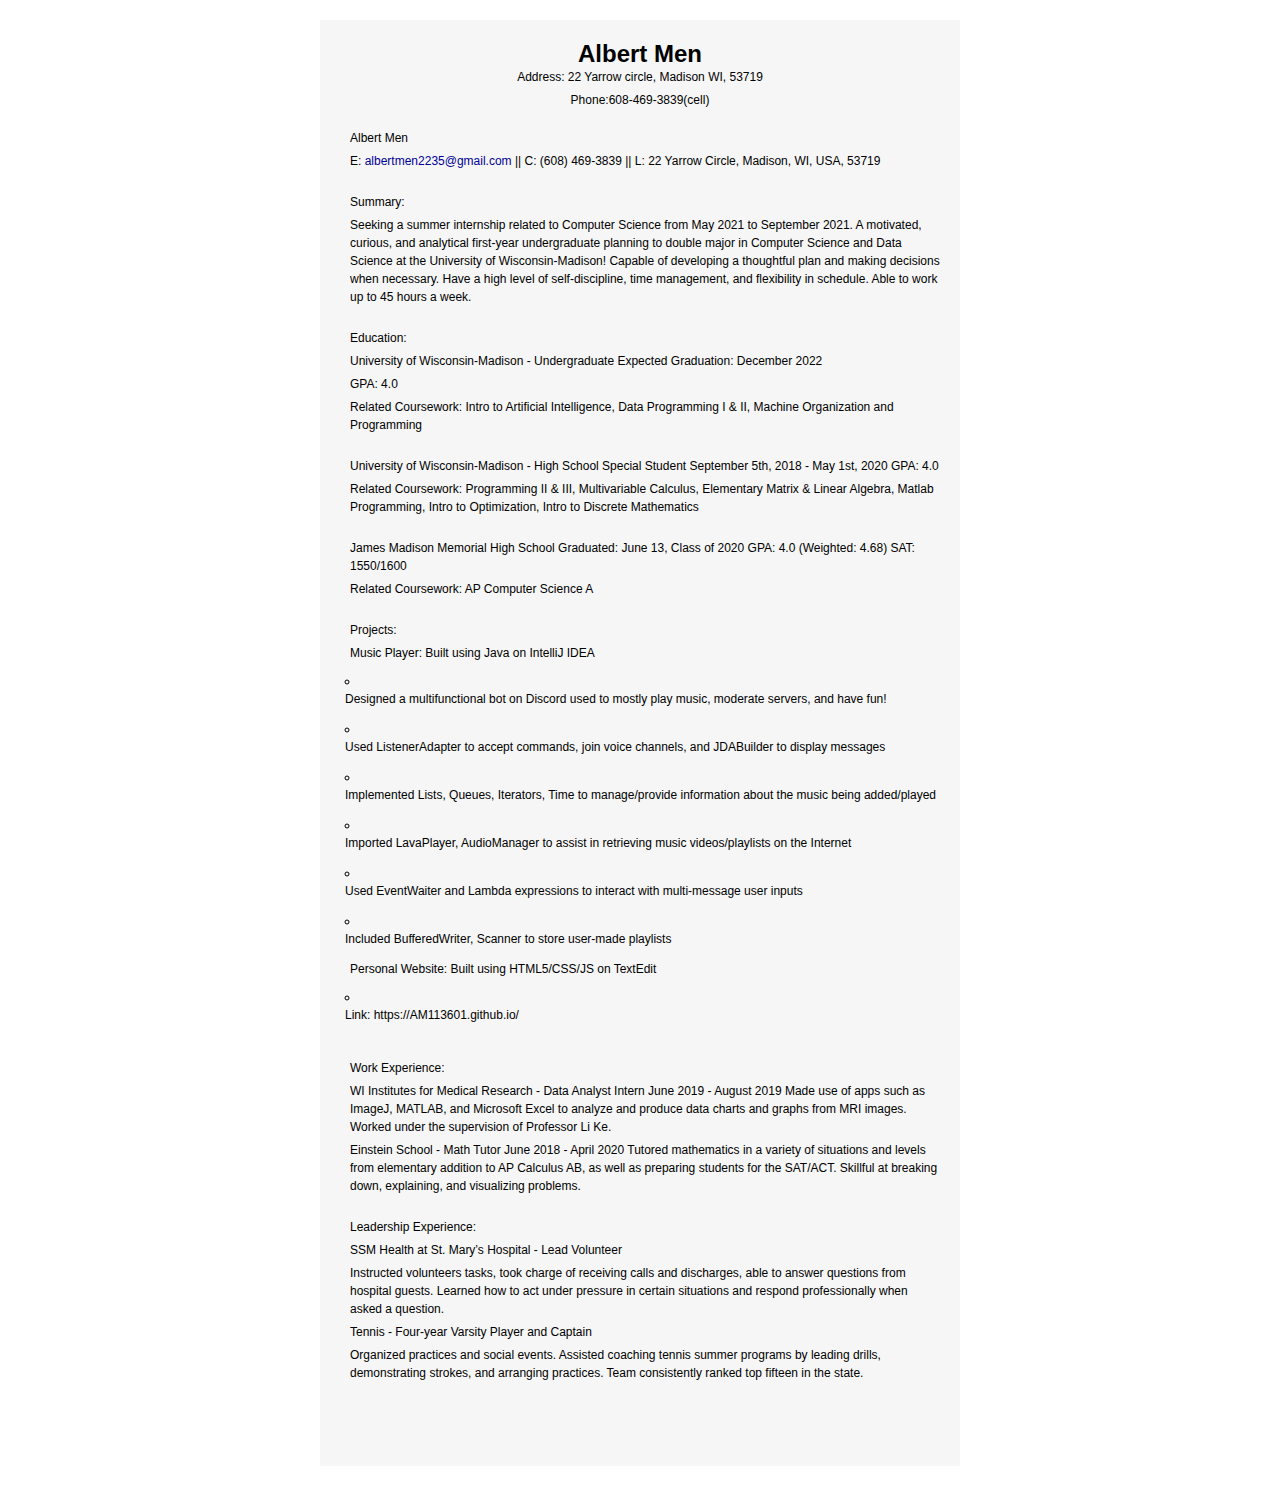
==== myresume.html @ ebfdec2b "Rid of final_web" ====
<!doctype html>
<html lang=en>
<head>
<meta charset="utf-8" />
<meta name="verify-v1" content="91yIG+EaOdwKuPX+R9ChHEWVXJ6wdQsq0gqD1c1sbaY="/>

<title>Albert's resume</title>
<style type="text/css">


body{font-family:Geneva, Arial, Helvetica, sans-serif;font-size:12px;font-weight:normal;color:#000000;text-align:center;margin:0;padding:0;line-height:1.5em;}
header, section, article{display:block;}

header{text-align:center;position:relative;z-index:1;}

section{margin:20px 0 10px;padding:0;}

p{margin-top:0;padding:0;}

ul, ol{margin:10px 0 0;padding:0;}

h1{margin:5px;font-size:2em;font-weight:bold;}

h2{font-size:1.4em;font-style:italic;font-weight:bold;margin:5px 0;}

a, a:link, a:visited{border:medium none;text-decoration:none;color:#009;cursor:pointer;}
#resumecontainer{background-color:#F6F6F6;text-align:left;padding:20px;margin:20px auto;min-width:300px;max-width:600px;position:relative;}
header p{margin:5px;}

.skills{margin:10px 10px;}

.duty{margin:10px 0 20px 10px;}

section > p, section > article{margin:5px 0 0 10px;}

#skills_section{position:relative;z-index:0;}

#body_popup{position:absolute;left:0;top:0;z-index:1000;display:none;background-color:#FFFFFF;border:1px solid #000;padding:20px;min-width:300px;max-width:440px;text-align:left;}

a:hover{text-decoration:none;color:#03F;}

.close{display:block;float:right;}

li{margin-left:5px;list-style-position:inside;list-style-type:circle;padding-left:0}

ol > li{list-style-position:inside;list-style-type:decimal;margin-bottom:10px;margin-left:0;}


@media only screen and (max-device-width: 480px) {

body{font-size:18px;}

#resumecontainer{padding:20px;margin:20px;max-width:1000px;}	

#body_popup{max-width:1000px;}
}
</style>

</head>
 
<body>
 
<div id="resumecontainer">
 
<header>
<h1>Albert Men</h1>
<p>Address: 22 Yarrow circle, Madison WI, 53719</p>
<p>Phone:608-469-3839(cell)
</header>
 
<section>
<p dir="ltr">
    Albert Men
</p>
<p dir="ltr">
    E: <a href="mailto:albertmen2235@gmail.com">albertmen2235@gmail.com</a> ||
    C: (608) 469-3839 || L: 22 Yarrow Circle, Madison, WI, USA, 53719
</p>
<br/>
<p dir="ltr">
    Summary:
</p>
<p dir="ltr">
    Seeking a summer internship related to Computer Science from May 2021 to
    September 2021. A motivated, curious, and analytical first-year
    undergraduate planning to double major in Computer Science and Data Science
    at the University of Wisconsin-Madison! Capable of developing a thoughtful
    plan and making decisions when necessary. Have a high level of
    self-discipline, time management, and flexibility in schedule. Able to work
    up to 45 hours a week.
</p>
<br/>
<p dir="ltr">
    Education:𝅶؜
</p>
<p dir="ltr">
    University of Wisconsin-Madison - Undergraduate Expected Graduation:
    December 2022
</p>
<p dir="ltr">
    GPA: 4.0
</p>
<p dir="ltr">
    Related Coursework: Intro to Artificial Intelligence, Data Programming I
    &amp; II, Machine Organization and Programming
</p>
<br/>
<p dir="ltr">
    University of Wisconsin-Madison - High School Special Student September
    5th, 2018 - May 1st, 2020 GPA: 4.0
</p>
<p dir="ltr">
    Related Coursework: Programming II &amp; III, Multivariable Calculus,
    Elementary Matrix &amp; Linear Algebra, Matlab Programming, Intro to
    Optimization, Intro to Discrete Mathematics
</p>
<br/>
<p dir="ltr">
    James Madison Memorial High School Graduated: June 13, Class of 2020 GPA:
    4.0 (Weighted: 4.68) SAT: 1550/1600
</p>
<p dir="ltr">
    Related Coursework: AP Computer Science A
</p>
<br/>
<p dir="ltr">
    Projects:
</p>
<p dir="ltr">
    Music Player: Built using Java on IntelliJ IDEA
</p>
<ul>
    <li dir="ltr">
        <p dir="ltr">
            Designed a multifunctional bot on Discord used to mostly play
            music, moderate servers, and have fun!
        </p>
    </li>
    <li dir="ltr">
        <p dir="ltr">
            Used ListenerAdapter to accept commands, join voice channels, and
            JDABuilder to display messages
        </p>
    </li>
    <li dir="ltr">
        <p dir="ltr">
            Implemented Lists, Queues, Iterators, Time to manage/provide
            information about the music being added/played
        </p>
    </li>
    <li dir="ltr">
        <p dir="ltr">
            Imported LavaPlayer, AudioManager to assist in retrieving music
            videos/playlists on the Internet
        </p>
    </li>
    <li dir="ltr">
        <p dir="ltr">
            Used EventWaiter and Lambda expressions to interact with
            multi-message user inputs
        </p>
    </li>
    <li dir="ltr">
        <p dir="ltr">
            Included BufferedWriter, Scanner to store user-made playlists
        </p>
    </li>
</ul>
<p dir="ltr">
    Personal Website: Built using HTML5/CSS/JS on TextEdit
</p>
<ul>
    <li dir="ltr">
        <p dir="ltr">
            Link: https://AM113601.github.io/
        </p>
    </li>
</ul>
<br/>
<p dir="ltr">
    Work Experience:
</p>
<p dir="ltr">
    WI Institutes for Medical Research - Data Analyst Intern June 2019 - August
    2019 Made use of apps such as ImageJ, MATLAB, and Microsoft Excel to
    analyze and produce data charts and graphs from MRI images. Worked under
    the supervision of Professor Li Ke.
</p>
<p dir="ltr">
    Einstein School - Math Tutor June 2018 - April 2020 Tutored mathematics in
    a variety of situations and levels from elementary addition to AP Calculus
    AB, as well as preparing students for the SAT/ACT. Skillful at breaking
    down, explaining, and visualizing problems.
</p>
<br/>
<p dir="ltr">
    Leadership Experience:
</p>
<p dir="ltr">
    SSM Health at St. Mary’s Hospital - Lead Volunteer
</p>
<p dir="ltr">
    Instructed volunteers tasks, took charge of receiving calls and discharges,
    able to answer questions from hospital guests. Learned how to act under
    pressure in certain situations and respond professionally when asked a
    question.
</p>
<p dir="ltr">
    Tennis - Four-year Varsity Player and Captain
</p>
<p dir="ltr">
    Organized practices and social events. Assisted coaching tennis summer
    programs by leading drills, demonstrating strokes, and arranging practices.
    Team consistently ranked top fifteen in the state.
</p>
<br/>
<br/>
<br/>
</section>

<div id="body_popup">
<a class="close">[X] Close</a>
</div>
 
</div>
</body>
</html>
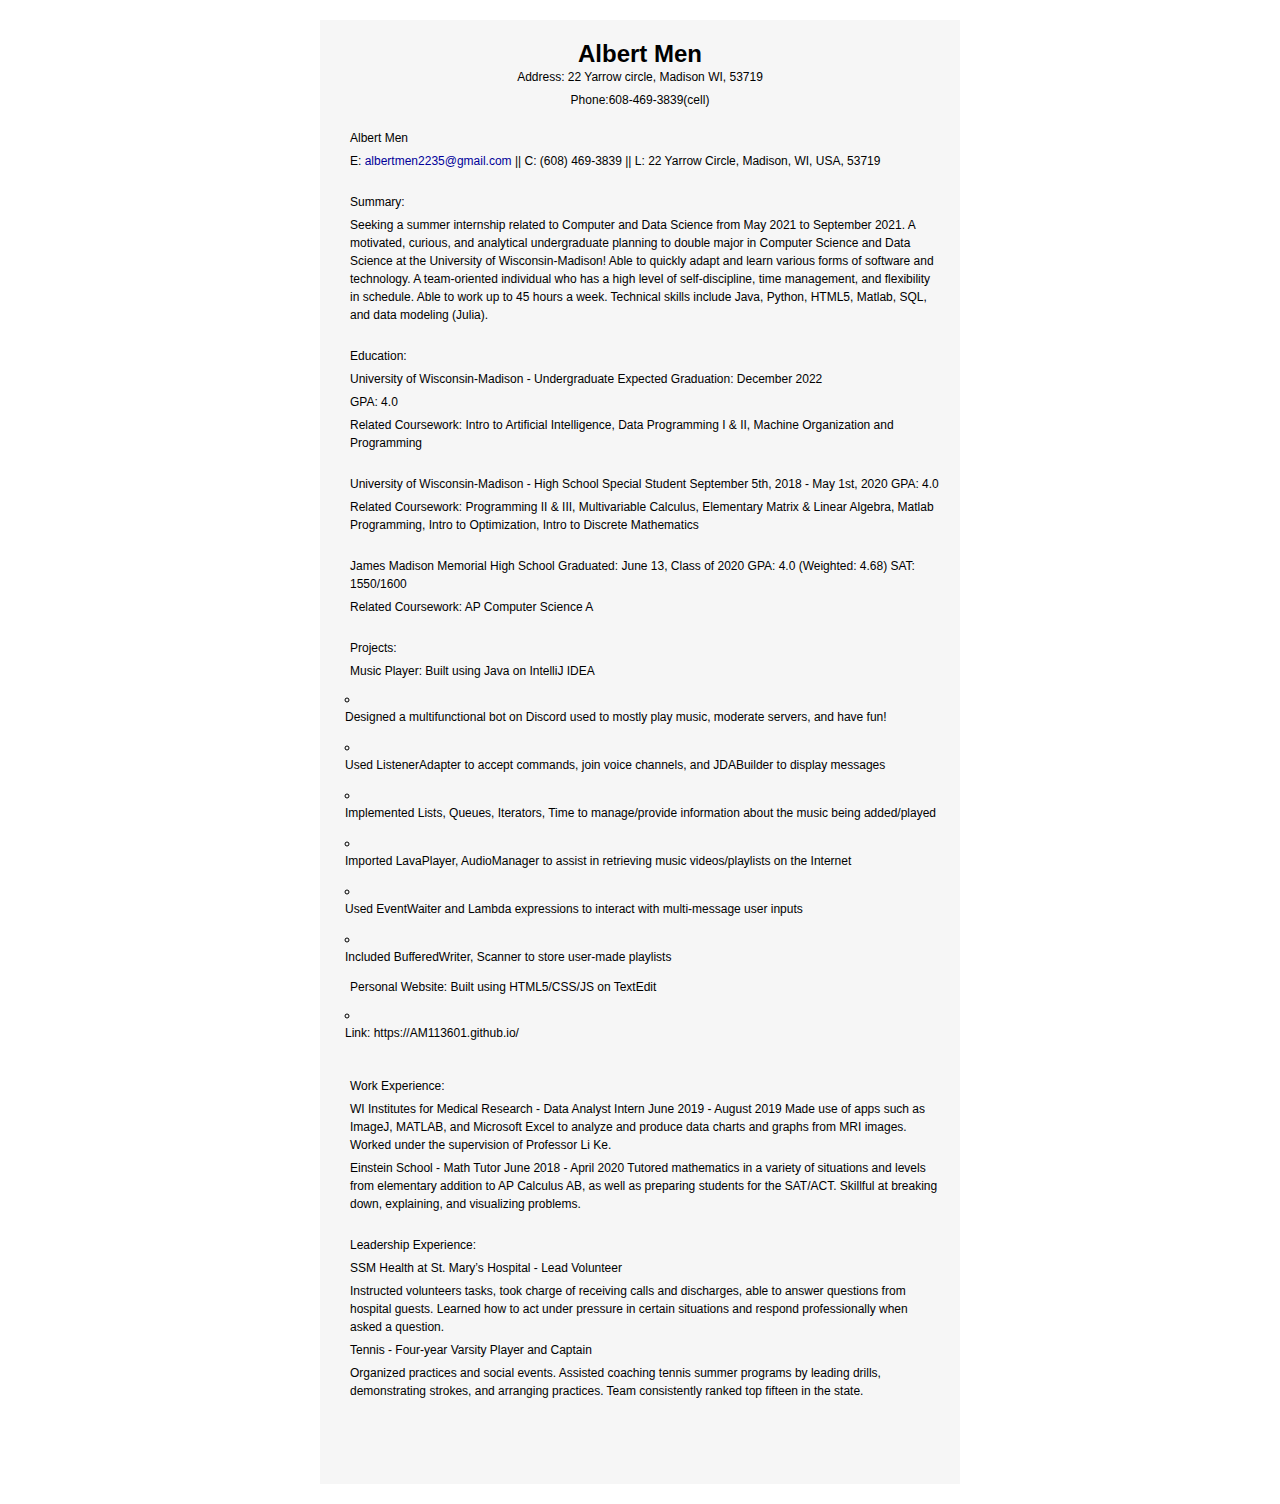
==== commit 431a49b4: "Updated Resume" ====
--- a/myresume.html
+++ b/myresume.html
@@ -81,13 +81,7 @@
     Summary:
 </p>
 <p dir="ltr">
-    Seeking a summer internship related to Computer Science from May 2021 to
-    September 2021. A motivated, curious, and analytical first-year
-    undergraduate planning to double major in Computer Science and Data Science
-    at the University of Wisconsin-Madison! Capable of developing a thoughtful
-    plan and making decisions when necessary. Have a high level of
-    self-discipline, time management, and flexibility in schedule. Able to work
-    up to 45 hours a week.
+    Seeking a summer internship related to Computer and Data Science from May 2021 to September 2021. A motivated, curious, and analytical undergraduate planning to double major in Computer Science and Data Science at the University of Wisconsin-Madison! Able to quickly adapt and learn various forms of software and technology. A team-oriented individual who has a high level of self-discipline, time management, and flexibility in schedule. Able to work up to 45 hours a week. Technical skills include Java, Python, HTML5, Matlab, SQL, and data modeling (Julia).
 </p>
 <br/>
 <p dir="ltr">
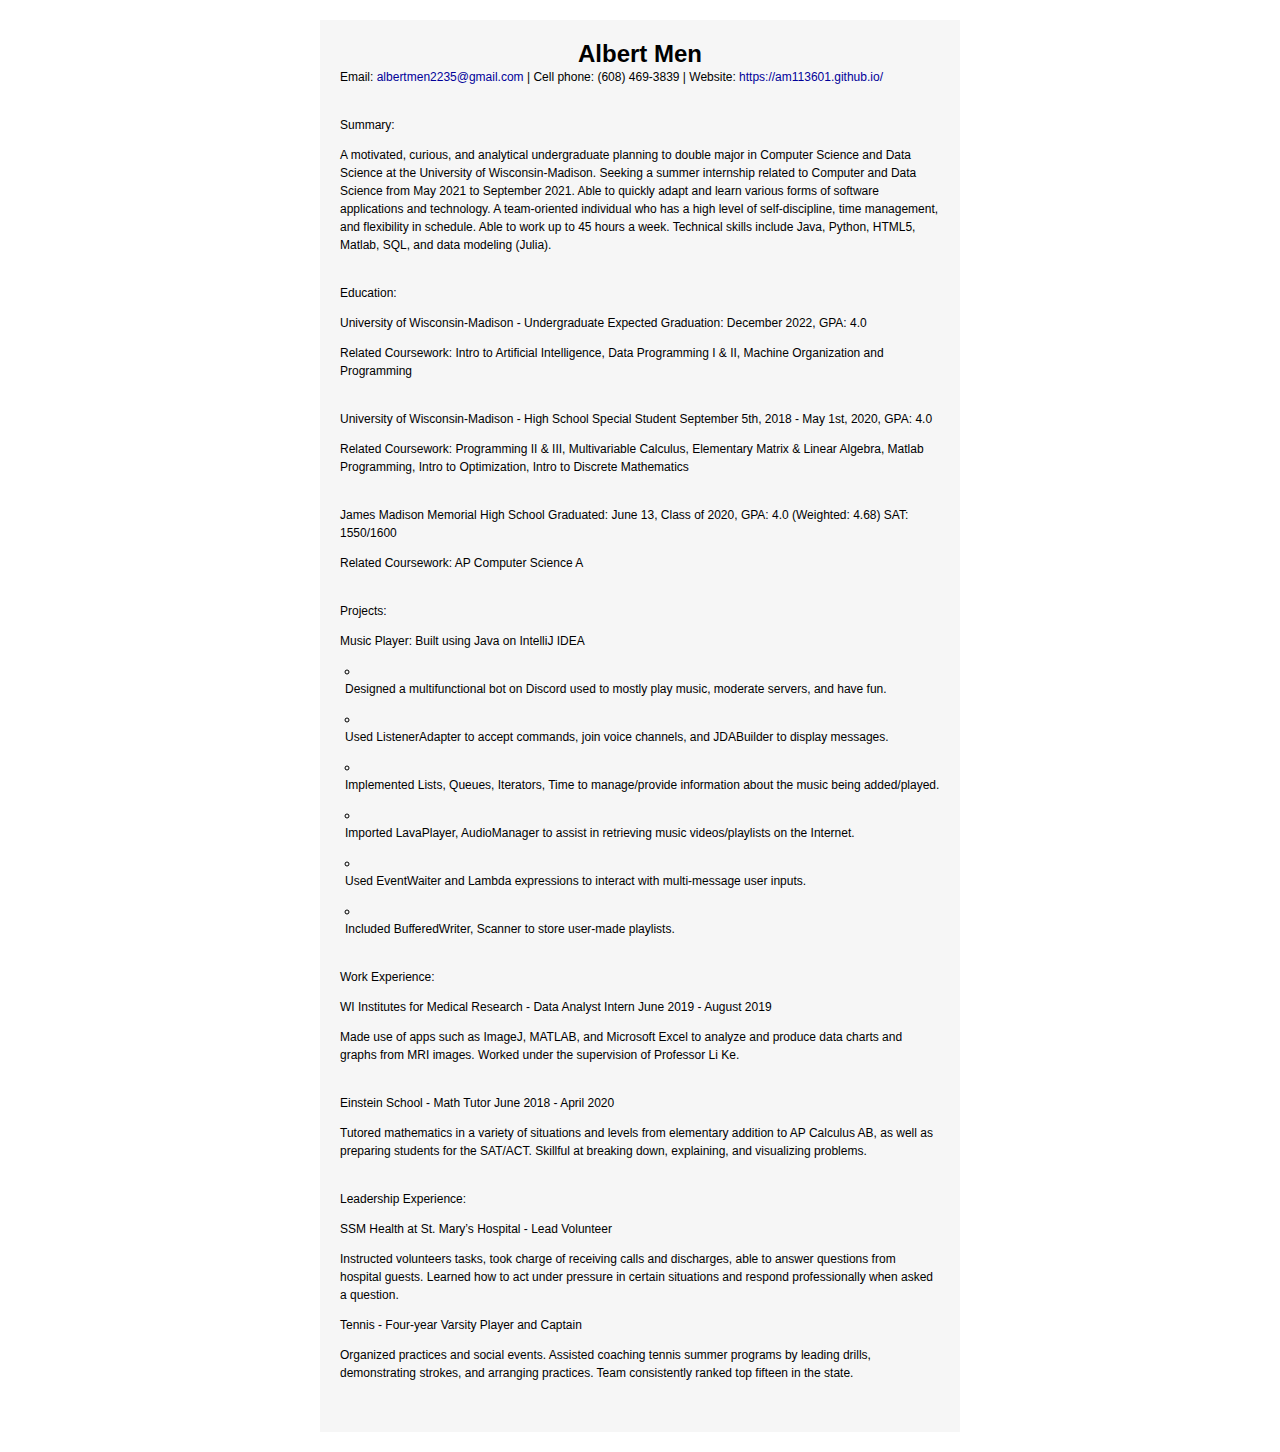
==== commit 480ff140: "Commit" ====
--- a/myresume.html
+++ b/myresume.html
@@ -64,35 +64,33 @@
  
 <header>
 <h1>Albert Men</h1>
-<p>Address: 22 Yarrow circle, Madison WI, 53719</p>
-<p>Phone:608-469-3839(cell)
 </header>
  
-<section>
-<p dir="ltr">
-    Albert Men
-</p>
-<p dir="ltr">
-    E: <a href="mailto:albertmen2235@gmail.com">albertmen2235@gmail.com</a> ||
-    C: (608) 469-3839 || L: 22 Yarrow Circle, Madison, WI, USA, 53719
+<p dir="ltr">
+    Email: <a href="mailto:albertmen2235@gmail.com">albertmen2235@gmail.com</a>
+| Cell phone: (608) 469-3839 | Website:    <a href="https://am113601.github.io/">https://am113601.github.io/</a>
 </p>
 <br/>
 <p dir="ltr">
     Summary:
 </p>
 <p dir="ltr">
-    Seeking a summer internship related to Computer and Data Science from May 2021 to September 2021. A motivated, curious, and analytical undergraduate planning to double major in Computer Science and Data Science at the University of Wisconsin-Madison! Able to quickly adapt and learn various forms of software and technology. A team-oriented individual who has a high level of self-discipline, time management, and flexibility in schedule. Able to work up to 45 hours a week. Technical skills include Java, Python, HTML5, Matlab, SQL, and data modeling (Julia).
-</p>
-<br/>
-<p dir="ltr">
-    Education:𝅶؜
+    A motivated, curious, and analytical undergraduate planning to double major
+    in Computer Science and Data Science at the University of
+    Wisconsin-Madison. Seeking a summer internship related to Computer and Data
+    Science from May 2021 to September 2021. Able to quickly adapt and learn
+    various forms of software applications and technology. A team-oriented
+    individual who has a high level of self-discipline, time management, and
+    flexibility in schedule. Able to work up to 45 hours a week. Technical
+    skills include Java, Python, HTML5, Matlab, SQL, and data modeling (Julia).
+</p>
+<br/>
+<p dir="ltr">
+    Education:؜
 </p>
 <p dir="ltr">
     University of Wisconsin-Madison - Undergraduate Expected Graduation:
-    December 2022
-</p>
-<p dir="ltr">
-    GPA: 4.0
+    December 2022, GPA: 4.0
 </p>
 <p dir="ltr">
     Related Coursework: Intro to Artificial Intelligence, Data Programming I
@@ -101,7 +99,7 @@
 <br/>
 <p dir="ltr">
     University of Wisconsin-Madison - High School Special Student September
-    5th, 2018 - May 1st, 2020 GPA: 4.0
+    5th, 2018 - May 1st, 2020, GPA: 4.0
 </p>
 <p dir="ltr">
     Related Coursework: Programming II &amp; III, Multivariable Calculus,
@@ -110,7 +108,7 @@
 </p>
 <br/>
 <p dir="ltr">
-    James Madison Memorial High School Graduated: June 13, Class of 2020 GPA:
+    James Madison Memorial High School Graduated: June 13, Class of 2020, GPA:
     4.0 (Weighted: 4.68) SAT: 1550/1600
 </p>
 <p dir="ltr">
@@ -127,64 +125,60 @@
     <li dir="ltr">
         <p dir="ltr">
             Designed a multifunctional bot on Discord used to mostly play
-            music, moderate servers, and have fun!
+            music, moderate servers, and have fun.
         </p>
     </li>
     <li dir="ltr">
         <p dir="ltr">
             Used ListenerAdapter to accept commands, join voice channels, and
-            JDABuilder to display messages
+            JDABuilder to display messages.
         </p>
     </li>
     <li dir="ltr">
         <p dir="ltr">
             Implemented Lists, Queues, Iterators, Time to manage/provide
-            information about the music being added/played
+            information about the music being added/played.
         </p>
     </li>
     <li dir="ltr">
         <p dir="ltr">
             Imported LavaPlayer, AudioManager to assist in retrieving music
-            videos/playlists on the Internet
+            videos/playlists on the Internet.
         </p>
     </li>
     <li dir="ltr">
         <p dir="ltr">
             Used EventWaiter and Lambda expressions to interact with
-            multi-message user inputs
-        </p>
-    </li>
-    <li dir="ltr">
-        <p dir="ltr">
-            Included BufferedWriter, Scanner to store user-made playlists
+            multi-message user inputs.
+        </p>
+    </li>
+    <li dir="ltr">
+        <p dir="ltr">
+            Included BufferedWriter, Scanner to store user-made playlists.
         </p>
     </li>
 </ul>
-<p dir="ltr">
-    Personal Website: Built using HTML5/CSS/JS on TextEdit
-</p>
-<ul>
-    <li dir="ltr">
-        <p dir="ltr">
-            Link: https://AM113601.github.io/
-        </p>
-    </li>
-</ul>
 <br/>
 <p dir="ltr">
     Work Experience:
 </p>
 <p dir="ltr">
     WI Institutes for Medical Research - Data Analyst Intern June 2019 - August
-    2019 Made use of apps such as ImageJ, MATLAB, and Microsoft Excel to
-    analyze and produce data charts and graphs from MRI images. Worked under
-    the supervision of Professor Li Ke.
-</p>
-<p dir="ltr">
-    Einstein School - Math Tutor June 2018 - April 2020 Tutored mathematics in
-    a variety of situations and levels from elementary addition to AP Calculus
-    AB, as well as preparing students for the SAT/ACT. Skillful at breaking
-    down, explaining, and visualizing problems.
+    2019
+</p>
+<p dir="ltr">
+    Made use of apps such as ImageJ, MATLAB, and Microsoft Excel to analyze and
+    produce data charts and graphs from MRI images. Worked under the
+    supervision of Professor Li Ke.
+</p>
+<p dir="ltr">
+    <br/>
+    Einstein School - Math Tutor June 2018 - April 2020
+</p>
+<p dir="ltr">
+    Tutored mathematics in a variety of situations and levels from elementary
+    addition to AP Calculus AB, as well as preparing students for the SAT/ACT.
+    Skillful at breaking down, explaining, and visualizing problems.
 </p>
 <br/>
 <p dir="ltr">
@@ -208,8 +202,7 @@
     Team consistently ranked top fifteen in the state.
 </p>
 <br/>
-<br/>
-<br/>
+
 </section>
 
 <div id="body_popup">
@@ -219,3 +212,4 @@
 </div>
 </body>
 </html>
+
